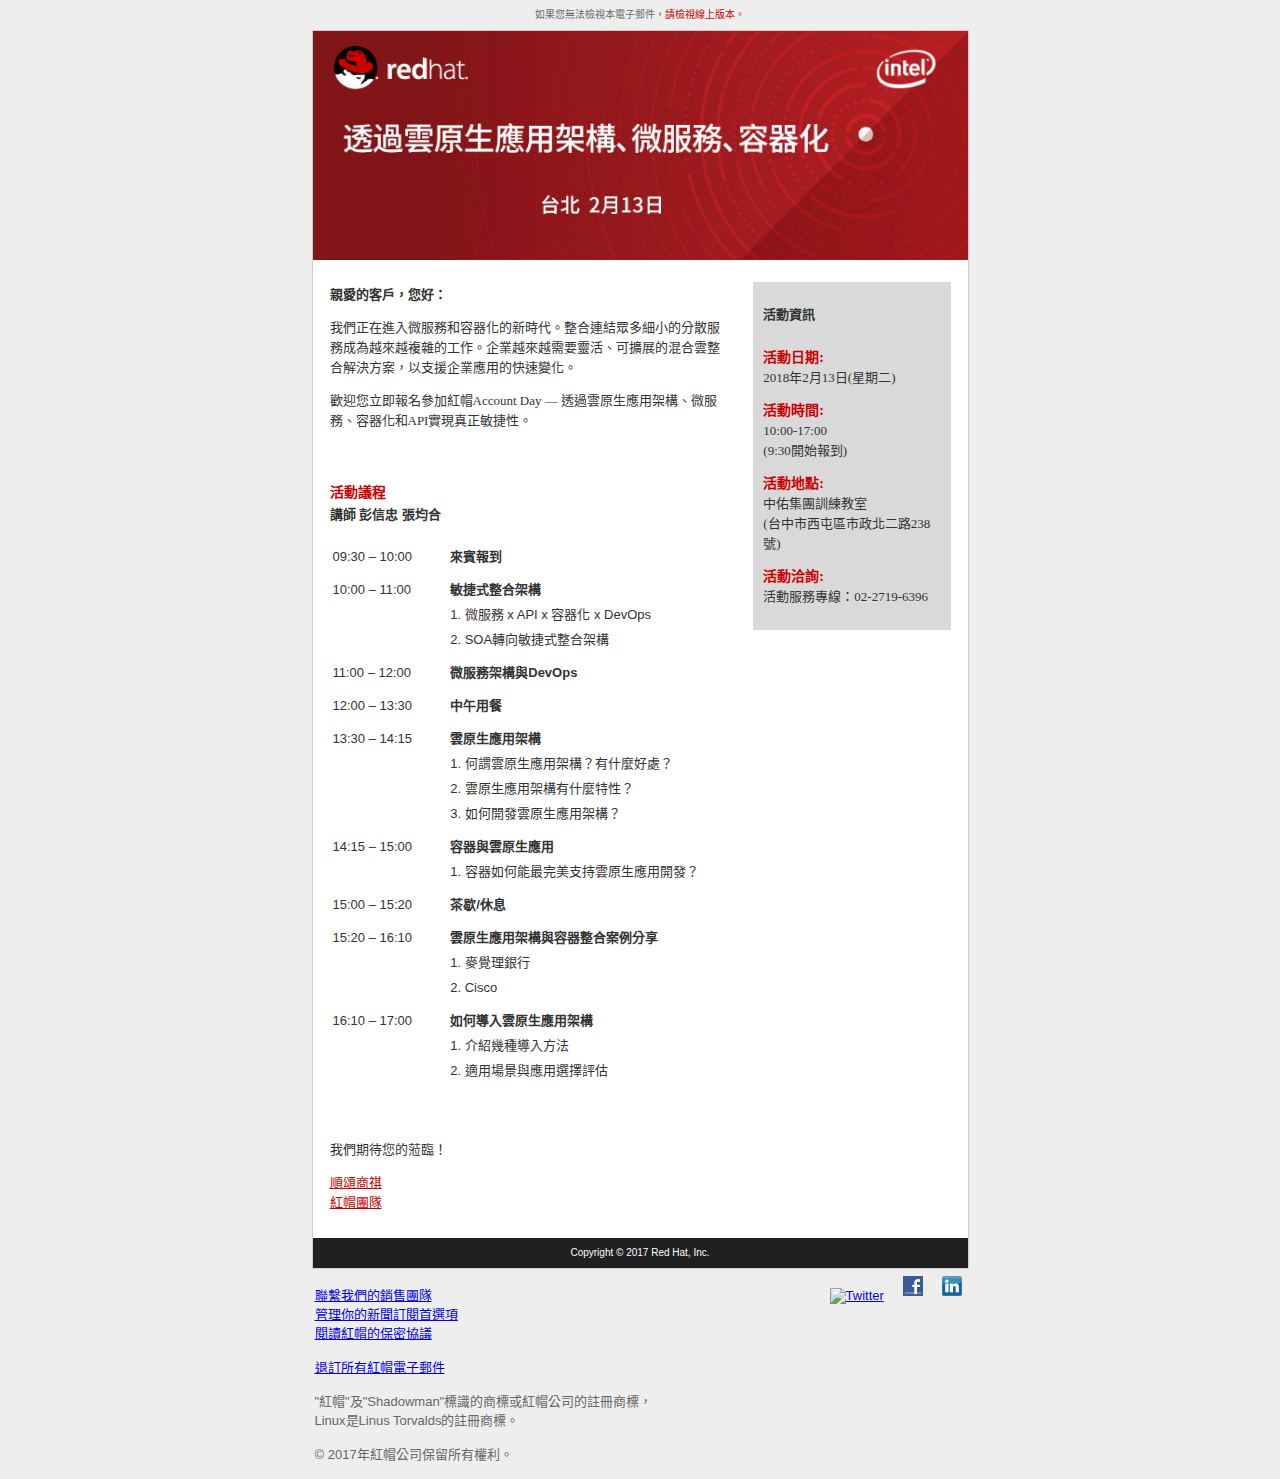
==== index.html @ 9dc20cf9 "123" ====
<!DOCTYPE html>
<html lang="zh-tw">
<head>
    <meta charset="UTF-8">
    <meta name="viewport" content="width=device-width, initial-scale=1.0">
    <!--手機解析度-->
	<meta name="viewport" content="width=device-width, initial-scale=1, maximum-scale=1, minimum-scale=1, user-scalable=no, target-densitydpi=medium-dpi">
    <title>透過雲原生應用架構、微服務、容器化和API實現真正敏捷性</title>
</head>
<body style="margin: 0; background-color: #eee;width: 100%; font-size:13px; font-family: Arial, Helvetica, sans-serif;">
    <div style="width:657px; margin:0 auto;">
        <div style="text-align:center; line-height:30px; font-size:10px; color:#696969;">
                如果您無法檢視本電子郵件，<a href="http://www.undc.com.cn/Redhat/edm/0817/Redhat_Agile_Workshop_Aug172017.htm" style="color:#cc0000; text-decoration:none;">請檢視線上版本。</a>
        </div>
        <div style="background-color:#fff;border:1px solid #ccc;">
            <div style="margin:0; font-size:0%;"><img src="images/header.jpg" width="655" height="229" border="0"  /></div>
            <table style="width:100%;font-family: simsun; font-size: 13px;">
                <tr>
                    <td valign="top" style="width:65%; color: rgb(51, 51, 51); line-height: 20px; padding:10px 15px;">
                        <p><strong>親愛的客戶，您好：</strong></p>
                        <p>我們正在進入微服務和容器化的新時代。整合連結眾多細小的分散服務成為越來越複雜的工作。企業越來越需要靈活、可擴展的混合雲整合解決方案，以支援企業應用的快速變化。</p>
                        <p>歡迎您立即報名參加紅帽Account Day — 透過雲原生應用架構、微服務、容器化和API實現真正敏捷性。</p>
                        <div style="font-family: Arial, Helvetica, sans-serif; margin-top:50px;">
                            <p style="line-height:22px;margin-bottom:15px; margin-top:30px;"><strong style="color:#cc0000;font-size:14px;">活動議程</strong><br><strong style="font-size:13px;">講師 彭信忠 張均合</strong></p>
                            <table style="width:100%; line-height:25px;margin-bottom:50px;">
                                <tr style="padding-top:5px;">
                                    <td valign="top" style="width:30%;">09:30 – 10:00</td>
                                    <td style="width:70%;padding-bottom:5px;"><strong>來賓報到</strong></td>
                                </tr>
                                <tr tyle="padding-top:5px;padding-bottom:5px;">
                                    <td valign="top">10:00 – 11:00</td>
                                    <td style="padding-bottom:5px;"><strong>敏捷式整合架構</strong><br>1.	微服務 x API x 容器化 x DevOps <br>2.	SOA轉向敏捷式整合架構
                                    </td>
                                </tr>
                                <tr tyle="padding-top:5px;padding-bottom:5px;">
                                    <td valign="top" >11:00 – 12:00</td>
                                    <td style="padding-bottom:5px;"><strong>微服務架構與DevOps</strong></td>
                                </tr>
                                <tr>
                                    <td valign="top">12:00 – 13:30</td>
                                    <td style="padding-bottom:5px;"><strong>中午用餐</strong></td>
                                </tr>
                                <tr>
                                    <td valign="top">13:30 – 14:15</td>
                                    <td style="padding-bottom:5px;"><strong>雲原生應用架構</strong><br>1.	何謂雲原生應用架構？有什麼好處？<br>2.	雲原生應用架構有什麼特性？ <br>3.	如何開發雲原生應用架構？
                                    </td>
                                </tr>
                                <tr>
                                    <td valign="top">14:15 – 15:00</td>
                                    <td style="padding-bottom:5px;"><strong>容器與雲原生應用</strong><br>1.	容器如何能最完美支持雲原生應用開發？
                                    </td>
                                </tr>
                                <tr>
                                    <td valign="top">15:00 – 15:20</td>
                                    <td style="padding-bottom:5px;"><strong>茶歇/休息</strong></td>
                                </tr>
                                <tr>
                                    <td valign="top">15:20 – 16:10</td>
                                    <td style="padding-bottom:5px;"><strong>雲原生應用架構與容器整合案例分享</strong><br>1.	麥覺理銀行 <br> 2.	Cisco
                                    </td>
                                </tr>
                                <tr>
                                    <td valign="top">16:10 – 17:00</td>
                                    <td style="padding-bottom:5px;"><strong>如何導入雲原生應用架構</strong><br>1.	介紹幾種導入方法<br>2.	適用場景與應用選擇評估
                                    </td>
                                </tr>
                            </table>
                        </div>
                        <div>
                            <p>我們期待您的蒞臨！</p>
                            <p><a href="http://www.undc.com.cn/Redhat/RHTW/Redhat_WEBII_Workshop_Jul062017.htm" target="_blank" style="color:#cc0000;">
                              順頌商祺<br>紅帽團隊<br /></a></p>
                        </div>
                    </td>
                    <td valign="top" style="width:35%;line-height:20px;padding:20px 15px;">
                        <div style="background-color:#d9d9d9; padding:10px;color: rgb(51, 51, 51);">
                            <p style="font-weight:bold;padding-bottom:10px;">活動資訊</p>
                            <p><span style="color:#cc0000;font-weight:bold;font-size:14px;">活動日期:</span> <br>2018年2月13日(星期二)
                            </p>
                            <p><span style="color:#cc0000;font-weight:bold;font-size:14px;">活動時間:</span> <br>10:00-17:00 <br>(9:30開始報到)
                            </p>
                            <p><span style="color:#cc0000;font-weight:bold;font-size:14px;">活動地點:</span> <br>中佑集團訓練教室 <br>(台中市西屯區市政北二路238號)
                            </p>
                            <p><span style="color:#cc0000;font-weight:bold;font-size:14px;">活動洽詢:</span> <br>活動服務專線：02-2719-6396
                            </p>
                        </div>
                    </td>
                </tr>
            </table>
            <div style="width:100%; text-align:center; font-size:10px;line-height:30px; background-color:rgb(32, 32, 32);color:#fff;">Copyright © 2017 Red Hat, Inc.</div>
        </div>
        <table style="width:100%;">
                <tr>
                    <td style="width:70%;">
                            <p style="color:#666; font-family:Arial, Helvetica, sans-serif;">
                                <a href="http://app.engage.redhat.com/e/er?s=1795&amp;lid=26&amp;elqTrackId=08b7fc2bbf71468e86cb15991bae5a0d&amp;elq=a7bc9d27938e476f871ad185d9c12dbe&amp;elqaid=37804&amp;elqat=1" target="_blank">聯繫我們的銷售團隊</a>
                                <br />
                                <a href="https://www.redhat.com/wapps/ugc/email-subscriptions.html?elqc=134&amp;elqTrackId=c912ccdf23e54574a4edd8a062763680&amp;elq=a7bc9d27938e476f871ad185d9c12dbe&amp;elqaid=37804&amp;elqat=1&amp;elqCampaignId=131007" target="_blank">管理你的新聞訂閱首選項</a><br />
                                <a href="http://app.engage.redhat.com/e/er?s=1795&amp;lid=22&amp;elqTrackId=56b2653214bf4899abf9006aa214172b&amp;elq=a7bc9d27938e476f871ad185d9c12dbe&amp;elqaid=37804&amp;elqat=1" target="_blank">閱讀紅帽的保密協議</a><br />
                                <br />
                                <a href="https://www.redhat.com/wapps/ugc/master-unsubscribe.html?elqc=134&amp;elqTrackId=6bf9138e0d00433db63585e1e15dfb8e&amp;elq=a7bc9d27938e476f871ad185d9c12dbe&amp;elqaid=37804&amp;elqat=1&amp;elqCampaignId=131007" target="_blank">退訂所有紅帽電子郵件</a><br />
                                <br />
                            &quot;紅帽&quot;及&quot;Shadowman&quot;標識的商標或紅帽公司的註冊商標，<br />
                            Linux是Linus Torvalds的註冊商標。<br />
                            <br />
                            ©
                            2017年紅帽公司保留所有權利。<br />
                      </p>
                    </td>
                    <td valign="top" align="right" style="width:30%;">
                            <a href="http://app.engage.redhat.com/e/er?s=1795&amp;lid=409&amp;elq=942c337226424cffa42bd804b5d23864" target="_blank"><img alt="Twitter" style="PADDING-BOTTOM: 4px; PADDING-LEFT: 4px; PADDING-RIGHT: 4px; PADDING-TOP: 4px" src="http://www.undc.com.cn/redhat/images/tw_20.png" border="0" /></a> &nbsp; <a href="http://app.engage.redhat.com/e/er?s=1795&amp;lid=5327&amp;elq=942c337226424cffa42bd804b5d23864" target="_blank"><img alt="Facebook" style="PADDING-BOTTOM: 4px; PADDING-LEFT: 4px; PADDING-RIGHT: 4px; PADDING-TOP: 4px" src="images/fb_20.png" border="0" /></a> &nbsp; <a href="http://app.engage.redhat.com/e/er?s=1795&amp;lid=2679&amp;elq=942c337226424cffa42bd804b5d23864" target="_blank"> <img alt="Linkedin" style="PADDING-BOTTOM: 4px; PADDING-LEFT: 4px; PADDING-RIGHT: 4px; PADDING-TOP: 4px" src="images/linkedin-icon_(1).jpg" border="0" /></a> 
                    </td>
                </tr>
            </table>
    </div>
   
</body>
</html>
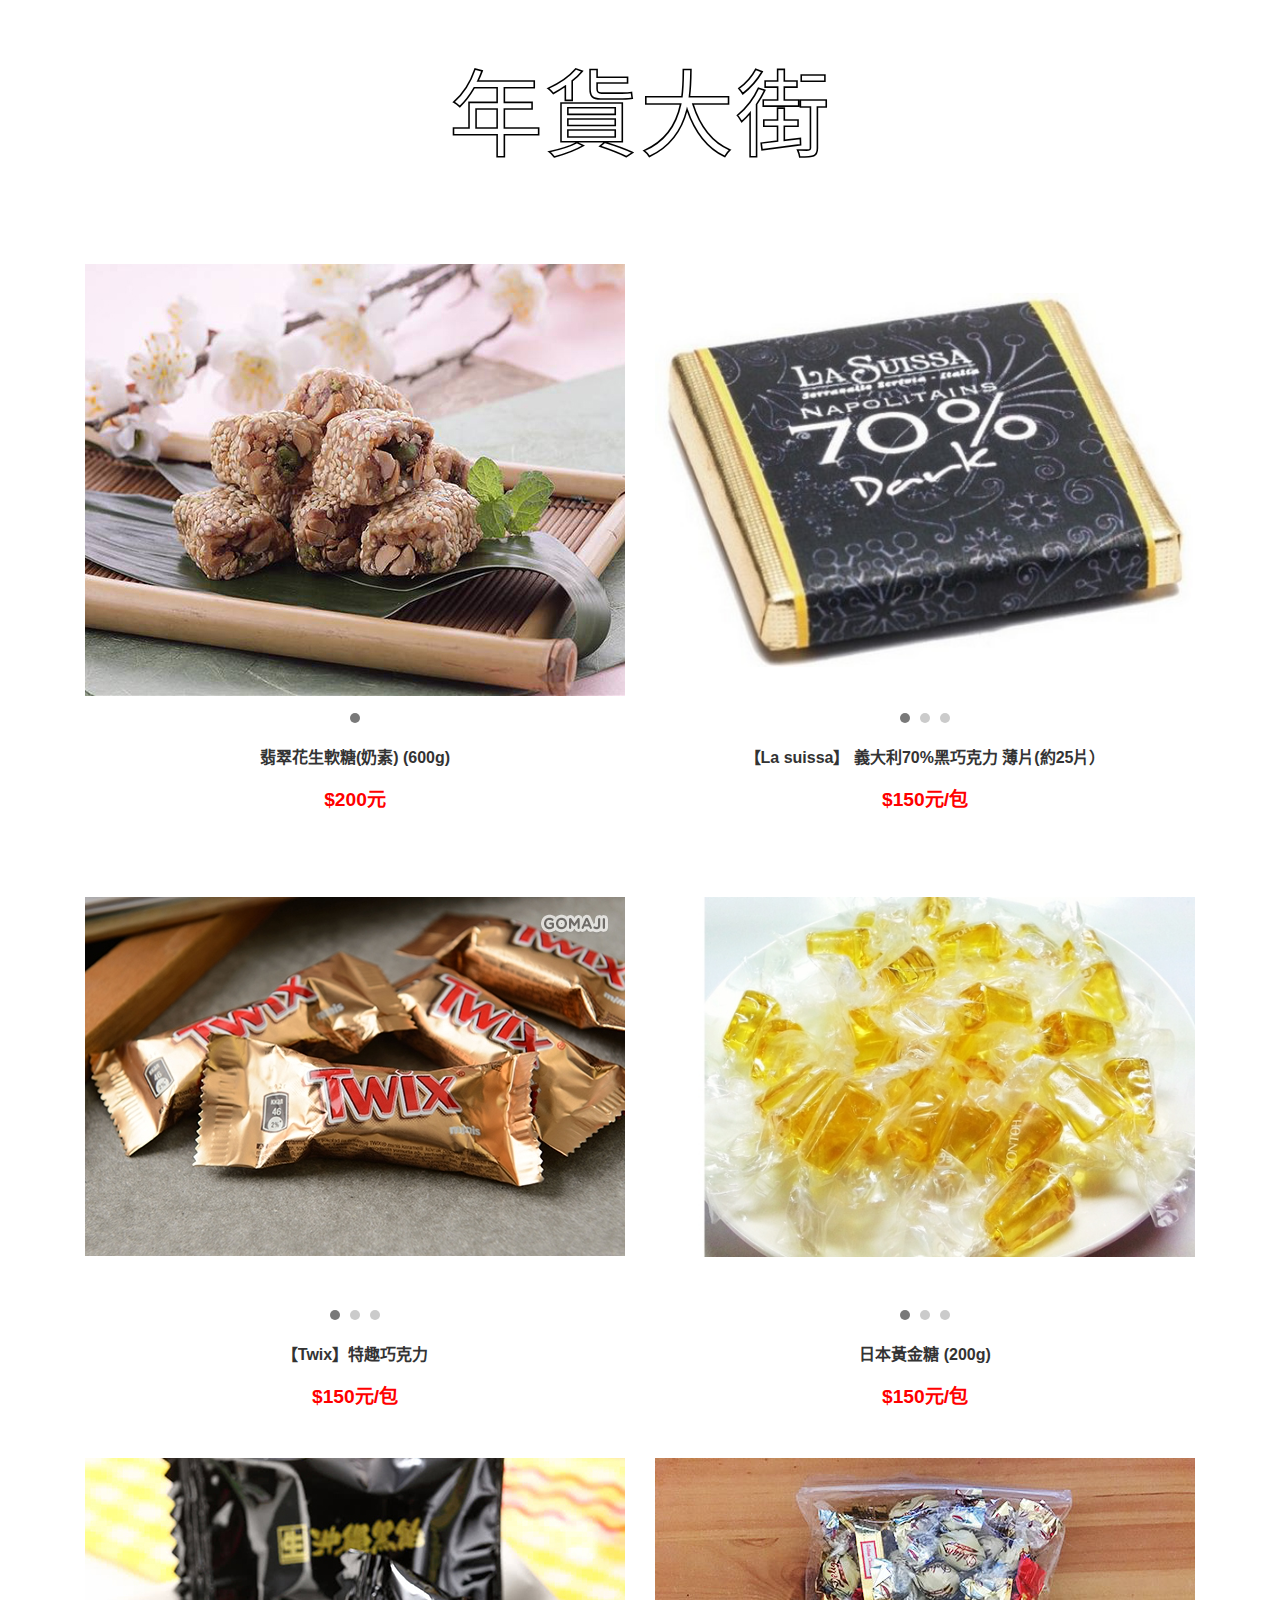
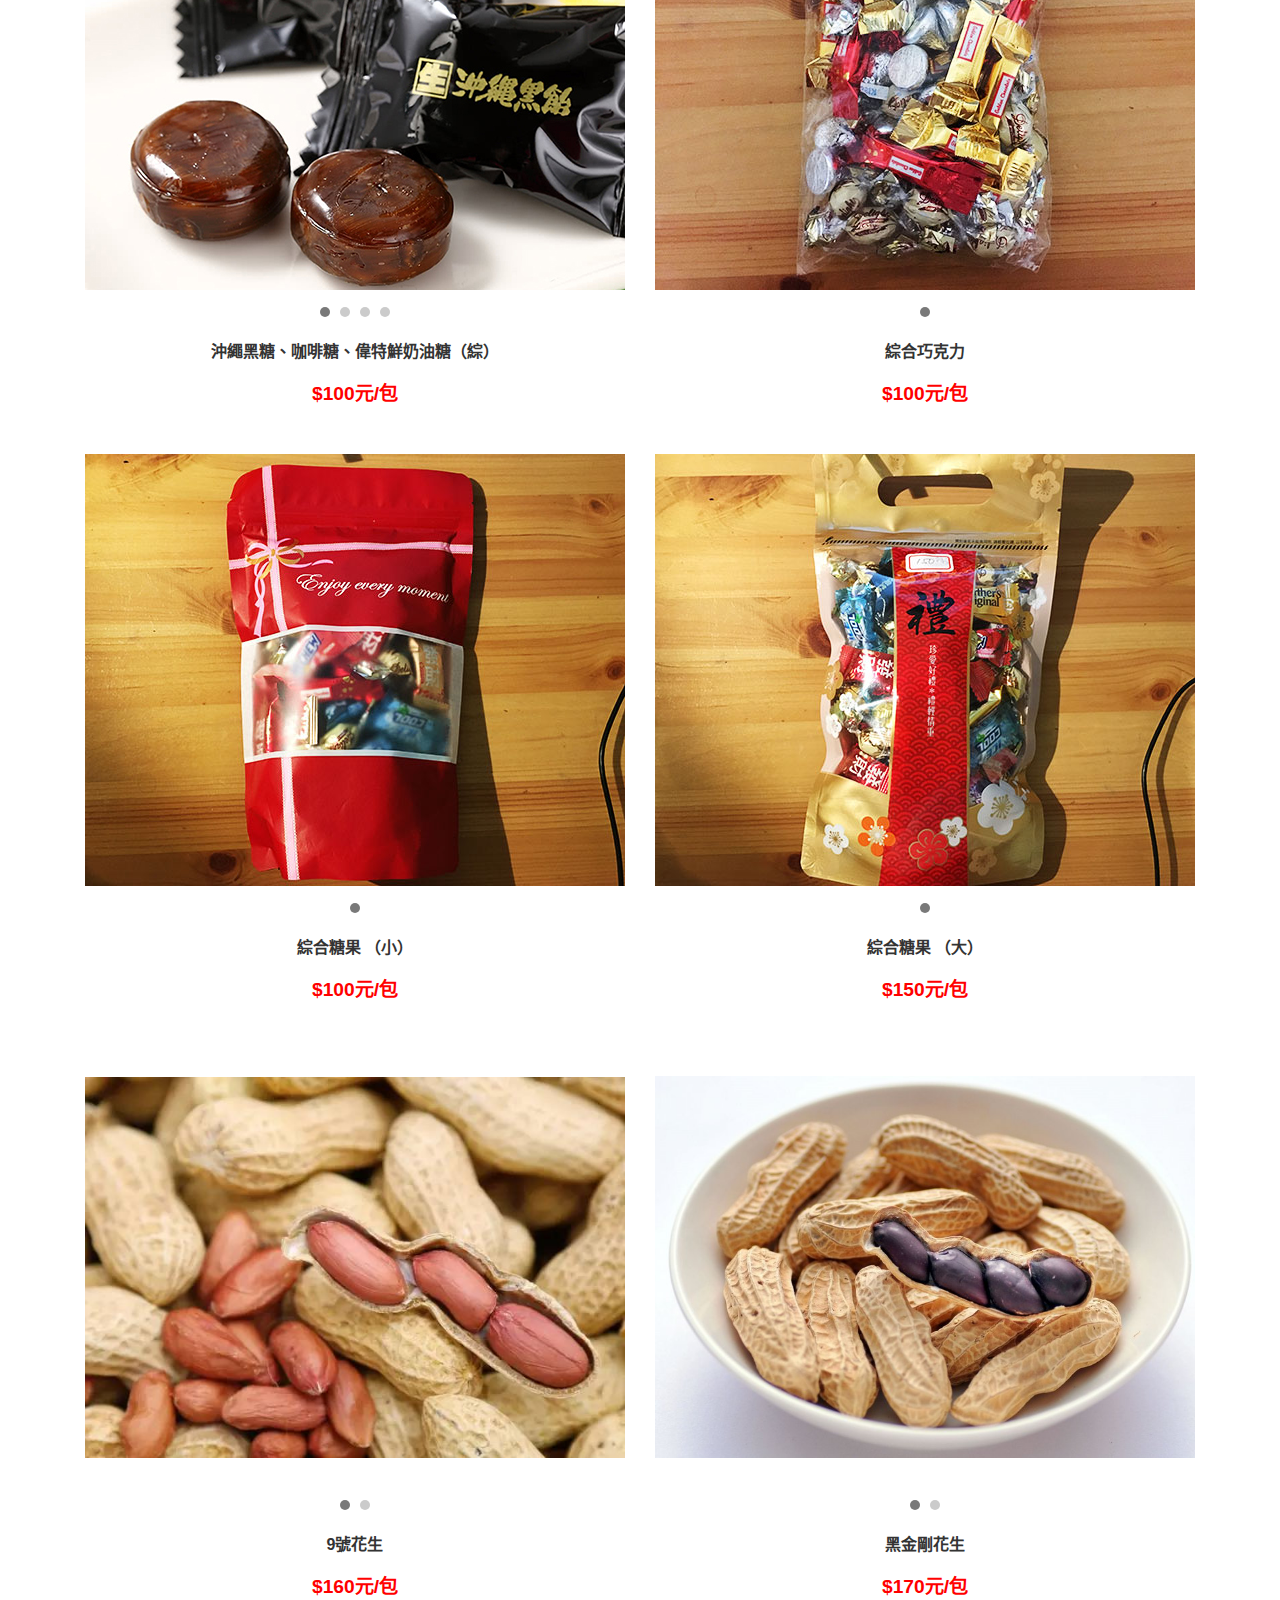
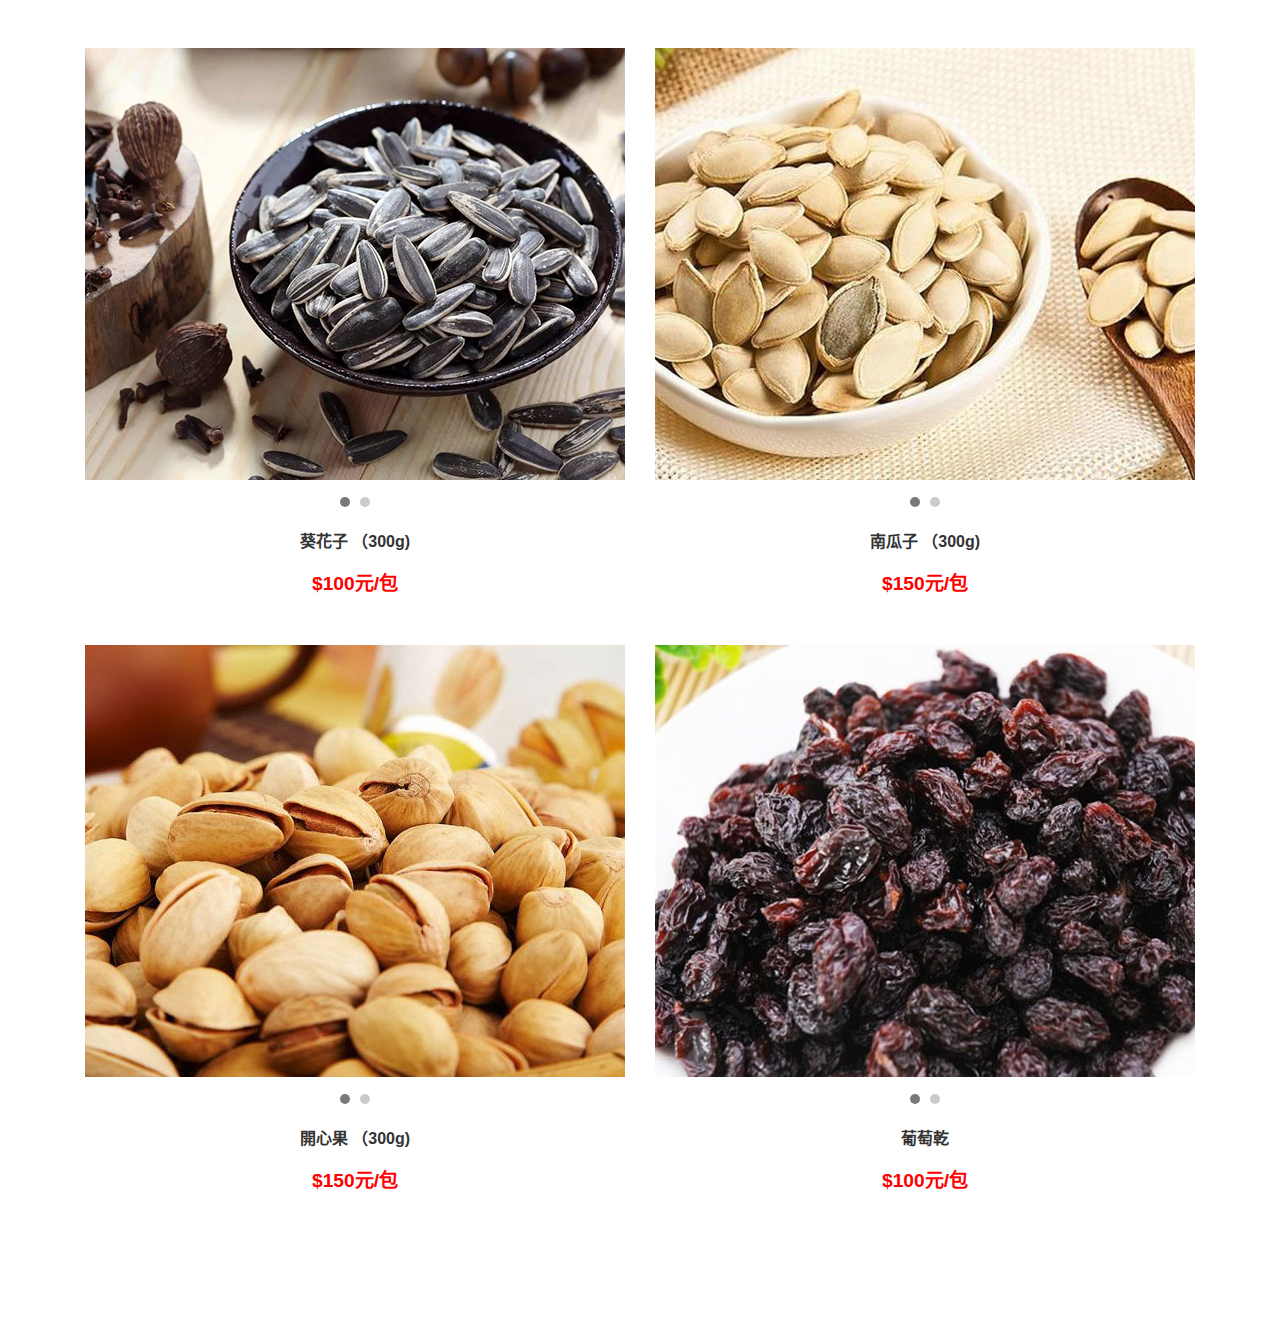
==== commit 968001eb: "123" ====
--- a/index.html
+++ b/index.html
@@ -1,118 +1,318 @@
 <!DOCTYPE html>
-<html lang="zh-tw">
+<html lang="zh-TW">
 <head>
     <meta charset="UTF-8">
-    <meta name="viewport" content="width=device-width, initial-scale=1.0">
+    <title>年貨大街</title>
+    <!--web icon-->
+    <link rel="shortcut icon" href="favicon.ico">
+    <!--Device icon-->
+    <link href="圖片路徑" rel="apple-touch-icon" />
+    <!-- SEO -->
+    <meta name="Title" content="">
+	<meta name="KeyWords" content="">
+	<meta name="Description" content="">
+    <meta name="copyright" content=""> 
     <!--手機解析度-->
 	<meta name="viewport" content="width=device-width, initial-scale=1, maximum-scale=1, minimum-scale=1, user-scalable=no, target-densitydpi=medium-dpi">
-    <title>透過雲原生應用架構、微服務、容器化和API實現真正敏捷性</title>
+	<!--IE瀏覽器模式-->
+    <meta http-equiv="X-UA-Compatible" content="IE=Edge" />
+	<!--fb-->
+    <meta property="og:title" content="FB的標題" />
+    <meta property="og:description" content="FB的描述">
+    <meta property="og:type" content="website" />
+    <meta property="og:url" content="FB上的網址" />
+    <meta property="og:image" content="FB的圖片" />
+    <!-- css -->
+    <link rel="stylesheet" href="css/help/reset.css">
+    <link rel="stylesheet" href="css/bootstrap.min.css">
+    <link rel="stylesheet" href="css/font-awesome-4.7.0/css/font-awesome.min.css"> 
+    <link rel="stylesheet" href="css/HPlant_v01.css">
+    <link rel="stylesheet" href="css/master.css"> 
+    <!-- IE Fix for HTML5 Tags -->
+	<!--[if lt IE 9]>
+	<script src="http://html5shiv.googlecode.com/svn/trunk/html5.js"></script>
+	<![endif]-->
+
+	<!--[if lt IE 11]>
+	<script>
+	alert('您正在使用版本過舊的瀏覽器，系統即將自動導向google瀏覽器下載頁面');
+	window.location="https://www.google.com.tw/chrome/browser/desktop/";
+	</script>
+	<![endif]-->
 </head>
-<body style="margin: 0; background-color: #eee;width: 100%; font-size:13px; font-family: Arial, Helvetica, sans-serif;">
-    <div style="width:657px; margin:0 auto;">
-        <div style="text-align:center; line-height:30px; font-size:10px; color:#696969;">
-                如果您無法檢視本電子郵件，<a href="http://www.undc.com.cn/Redhat/edm/0817/Redhat_Agile_Workshop_Aug172017.htm" style="color:#cc0000; text-decoration:none;">請檢視線上版本。</a>
-        </div>
-        <div style="background-color:#fff;border:1px solid #ccc;">
-            <div style="margin:0; font-size:0%;"><img src="images/header.jpg" width="655" height="229" border="0"  /></div>
-            <table style="width:100%;font-family: simsun; font-size: 13px;">
-                <tr>
-                    <td valign="top" style="width:65%; color: rgb(51, 51, 51); line-height: 20px; padding:10px 15px;">
-                        <p><strong>親愛的客戶，您好：</strong></p>
-                        <p>我們正在進入微服務和容器化的新時代。整合連結眾多細小的分散服務成為越來越複雜的工作。企業越來越需要靈活、可擴展的混合雲整合解決方案，以支援企業應用的快速變化。</p>
-                        <p>歡迎您立即報名參加紅帽Account Day — 透過雲原生應用架構、微服務、容器化和API實現真正敏捷性。</p>
-                        <div style="font-family: Arial, Helvetica, sans-serif; margin-top:50px;">
-                            <p style="line-height:22px;margin-bottom:15px; margin-top:30px;"><strong style="color:#cc0000;font-size:14px;">活動議程</strong><br><strong style="font-size:13px;">講師 彭信忠 張均合</strong></p>
-                            <table style="width:100%; line-height:25px;margin-bottom:50px;">
-                                <tr style="padding-top:5px;">
-                                    <td valign="top" style="width:30%;">09:30 – 10:00</td>
-                                    <td style="width:70%;padding-bottom:5px;"><strong>來賓報到</strong></td>
-                                </tr>
-                                <tr tyle="padding-top:5px;padding-bottom:5px;">
-                                    <td valign="top">10:00 – 11:00</td>
-                                    <td style="padding-bottom:5px;"><strong>敏捷式整合架構</strong><br>1.	微服務 x API x 容器化 x DevOps <br>2.	SOA轉向敏捷式整合架構
-                                    </td>
-                                </tr>
-                                <tr tyle="padding-top:5px;padding-bottom:5px;">
-                                    <td valign="top" >11:00 – 12:00</td>
-                                    <td style="padding-bottom:5px;"><strong>微服務架構與DevOps</strong></td>
-                                </tr>
-                                <tr>
-                                    <td valign="top">12:00 – 13:30</td>
-                                    <td style="padding-bottom:5px;"><strong>中午用餐</strong></td>
-                                </tr>
-                                <tr>
-                                    <td valign="top">13:30 – 14:15</td>
-                                    <td style="padding-bottom:5px;"><strong>雲原生應用架構</strong><br>1.	何謂雲原生應用架構？有什麼好處？<br>2.	雲原生應用架構有什麼特性？ <br>3.	如何開發雲原生應用架構？
-                                    </td>
-                                </tr>
-                                <tr>
-                                    <td valign="top">14:15 – 15:00</td>
-                                    <td style="padding-bottom:5px;"><strong>容器與雲原生應用</strong><br>1.	容器如何能最完美支持雲原生應用開發？
-                                    </td>
-                                </tr>
-                                <tr>
-                                    <td valign="top">15:00 – 15:20</td>
-                                    <td style="padding-bottom:5px;"><strong>茶歇/休息</strong></td>
-                                </tr>
-                                <tr>
-                                    <td valign="top">15:20 – 16:10</td>
-                                    <td style="padding-bottom:5px;"><strong>雲原生應用架構與容器整合案例分享</strong><br>1.	麥覺理銀行 <br> 2.	Cisco
-                                    </td>
-                                </tr>
-                                <tr>
-                                    <td valign="top">16:10 – 17:00</td>
-                                    <td style="padding-bottom:5px;"><strong>如何導入雲原生應用架構</strong><br>1.	介紹幾種導入方法<br>2.	適用場景與應用選擇評估
-                                    </td>
-                                </tr>
-                            </table>
-                        </div>
-                        <div>
-                            <p>我們期待您的蒞臨！</p>
-                            <p><a href="http://www.undc.com.cn/Redhat/RHTW/Redhat_WEBII_Workshop_Jul062017.htm" target="_blank" style="color:#cc0000;">
-                              順頌商祺<br>紅帽團隊<br /></a></p>
-                        </div>
-                    </td>
-                    <td valign="top" style="width:35%;line-height:20px;padding:20px 15px;">
-                        <div style="background-color:#d9d9d9; padding:10px;color: rgb(51, 51, 51);">
-                            <p style="font-weight:bold;padding-bottom:10px;">活動資訊</p>
-                            <p><span style="color:#cc0000;font-weight:bold;font-size:14px;">活動日期:</span> <br>2018年2月13日(星期二)
-                            </p>
-                            <p><span style="color:#cc0000;font-weight:bold;font-size:14px;">活動時間:</span> <br>10:00-17:00 <br>(9:30開始報到)
-                            </p>
-                            <p><span style="color:#cc0000;font-weight:bold;font-size:14px;">活動地點:</span> <br>中佑集團訓練教室 <br>(台中市西屯區市政北二路238號)
-                            </p>
-                            <p><span style="color:#cc0000;font-weight:bold;font-size:14px;">活動洽詢:</span> <br>活動服務專線：02-2719-6396
-                            </p>
-                        </div>
-                    </td>
-                </tr>
-            </table>
-            <div style="width:100%; text-align:center; font-size:10px;line-height:30px; background-color:rgb(32, 32, 32);color:#fff;">Copyright © 2017 Red Hat, Inc.</div>
-        </div>
-        <table style="width:100%;">
-                <tr>
-                    <td style="width:70%;">
-                            <p style="color:#666; font-family:Arial, Helvetica, sans-serif;">
-                                <a href="http://app.engage.redhat.com/e/er?s=1795&amp;lid=26&amp;elqTrackId=08b7fc2bbf71468e86cb15991bae5a0d&amp;elq=a7bc9d27938e476f871ad185d9c12dbe&amp;elqaid=37804&amp;elqat=1" target="_blank">聯繫我們的銷售團隊</a>
-                                <br />
-                                <a href="https://www.redhat.com/wapps/ugc/email-subscriptions.html?elqc=134&amp;elqTrackId=c912ccdf23e54574a4edd8a062763680&amp;elq=a7bc9d27938e476f871ad185d9c12dbe&amp;elqaid=37804&amp;elqat=1&amp;elqCampaignId=131007" target="_blank">管理你的新聞訂閱首選項</a><br />
-                                <a href="http://app.engage.redhat.com/e/er?s=1795&amp;lid=22&amp;elqTrackId=56b2653214bf4899abf9006aa214172b&amp;elq=a7bc9d27938e476f871ad185d9c12dbe&amp;elqaid=37804&amp;elqat=1" target="_blank">閱讀紅帽的保密協議</a><br />
-                                <br />
-                                <a href="https://www.redhat.com/wapps/ugc/master-unsubscribe.html?elqc=134&amp;elqTrackId=6bf9138e0d00433db63585e1e15dfb8e&amp;elq=a7bc9d27938e476f871ad185d9c12dbe&amp;elqaid=37804&amp;elqat=1&amp;elqCampaignId=131007" target="_blank">退訂所有紅帽電子郵件</a><br />
-                                <br />
-                            &quot;紅帽&quot;及&quot;Shadowman&quot;標識的商標或紅帽公司的註冊商標，<br />
-                            Linux是Linus Torvalds的註冊商標。<br />
-                            <br />
-                            ©
-                            2017年紅帽公司保留所有權利。<br />
-                      </p>
-                    </td>
-                    <td valign="top" align="right" style="width:30%;">
-                            <a href="http://app.engage.redhat.com/e/er?s=1795&amp;lid=409&amp;elq=942c337226424cffa42bd804b5d23864" target="_blank"><img alt="Twitter" style="PADDING-BOTTOM: 4px; PADDING-LEFT: 4px; PADDING-RIGHT: 4px; PADDING-TOP: 4px" src="http://www.undc.com.cn/redhat/images/tw_20.png" border="0" /></a> &nbsp; <a href="http://app.engage.redhat.com/e/er?s=1795&amp;lid=5327&amp;elq=942c337226424cffa42bd804b5d23864" target="_blank"><img alt="Facebook" style="PADDING-BOTTOM: 4px; PADDING-LEFT: 4px; PADDING-RIGHT: 4px; PADDING-TOP: 4px" src="images/fb_20.png" border="0" /></a> &nbsp; <a href="http://app.engage.redhat.com/e/er?s=1795&amp;lid=2679&amp;elq=942c337226424cffa42bd804b5d23864" target="_blank"> <img alt="Linkedin" style="PADDING-BOTTOM: 4px; PADDING-LEFT: 4px; PADDING-RIGHT: 4px; PADDING-TOP: 4px" src="images/linkedin-icon_(1).jpg" border="0" /></a> 
-                    </td>
-                </tr>
-            </table>
-    </div>
-   
+<body>
+<!-- body-wraper -->
+<div class="body-wraper">
+	
+	<!-- 商品房型列表 -->
+	<div class="section-card">
+		<div class="container">
+			<h1 class="l-title-primary text-center">年貨大街</h1>
+			<div class="row row-2 l-protuct-nocarousel">
+					<div class="col-sm-6 l-protuct-item">
+							<div class="slick-self">
+								<div class="photo-wrap d-flex align-items-center">
+									<img src="upload/rooms/room09.jpg" alt="" class="img-fluid">
+								</div>
+							</div>
+						<div class="l-product-name">
+							<p>翡翠花生軟糖(奶素) (600g)</p>
+							<p class="l-price">$200元</p>
+							</div>
+					</div>
+					<div class="col-sm-6 l-protuct-item">
+								<div class="slick-self">
+									<div class="photo-wrap d-flex align-items-center">
+										<img src="upload/rooms/room01.jpg" alt="" class="img-fluid">
+									</div>
+								<div class="photo-wrap d-flex align-items-center">
+									<img src="upload/rooms/room02.jpg" alt="" class="img-fluid"></div>
+									<div class="photo-wrap d-flex align-items-center">
+											<img src="upload/rooms/room27.jpg" alt="" class="img-fluid"></div>
+								</div>
+								
+							<div class="l-product-name">
+								<p>【La suissa】 義大利70%黑巧克力 薄片(約25片）</p>
+								<p class="l-price">$150元/包</p>
+								</div>
+						</div>
+						<div class="col-sm-6 l-protuct-item">
+									<div class="slick-self">
+										<div class="photo-wrap d-flex align-items-center">
+											<img src="upload/rooms/room04.jpg" alt="" class="img-fluid">
+										</div>
+									<div class="photo-wrap d-flex align-items-center">
+										<img src="upload/rooms/room05.jpg" alt="" class="img-fluid">
+									</div>
+									<div class="photo-wrap d-flex align-items-center">
+											<img src="upload/rooms/room28.jpg" alt="" class="img-fluid">
+										</div>
+									</div>
+								<div class="l-product-name">
+									<p>【Twix】特趣巧克力</p>
+									<p class="l-price">$150元/包</p>
+								</div>
+							</div>
+							<div class="col-sm-6 l-protuct-item">
+									<div class="slick-self">
+										<div class="photo-wrap d-flex align-items-center">
+											<img src="upload/rooms/room07.jpg" alt="" class="img-fluid">
+										</div>
+									<div class="photo-wrap d-flex align-items-center">
+										<img src="upload/rooms/room08.jpg" alt="" class="img-fluid">
+									</div>
+									<div class="photo-wrap d-flex align-items-center">
+											<img src="upload/rooms/room29.jpg" alt="" class="img-fluid">
+										</div>
+									</div>
+								<div class="l-product-name">
+										<p>日本黃金糖 (200g)</p>
+										<p class="l-price">$150元/包</p>
+								</div>
+							</div>
+							<div class="col-sm-6 l-protuct-item">
+									<div class="slick-self">
+										<div class="photo-wrap d-flex align-items-center">
+											<img src="upload/rooms/room03.jpg" alt="" class="img-fluid">
+										</div>
+									<div class="photo-wrap d-flex align-items-center">
+										<img src="upload/rooms/room06.jpg" alt="" class="img-fluid">
+									</div>
+									<div class="photo-wrap d-flex align-items-center">
+											<img src="upload/rooms/room10.jpg" alt="" class="img-fluid">
+										</div>
+										<div class="photo-wrap d-flex align-items-center">
+												<img src="upload/rooms/room12.jpg" alt="" class="img-fluid">
+											</div>
+									</div>
+								<div class="l-product-name">
+										<p>沖繩黑糖、咖啡糖、偉特鮮奶油糖（綜）</p>
+										<p class="l-price">$100元/包</p>
+								</div>
+							</div>
+							<div class="col-sm-6 l-protuct-item">
+									<div class="slick-self">
+										<div class="photo-wrap d-flex align-items-center">
+											<img src="upload/rooms/room11.jpg" alt="" class="img-fluid">
+										</div>
+									</div>
+								<div class="l-product-name">
+										<p>綜合巧克力</p>
+										<p class="l-price">$100元/包</p>
+								</div>
+							</div>
+							<div class="col-sm-6 l-protuct-item">
+									<div class="slick-self">
+										<div class="photo-wrap d-flex align-items-center">
+											<img src="upload/rooms/room30.jpg" alt="" class="img-fluid">
+										</div>
+									</div>
+								<div class="l-product-name">
+										<p>綜合糖果 （小）</p>
+										<p class="l-price">$100元/包</p>
+								</div>
+							</div>
+							<div class="col-sm-6 l-protuct-item">
+									<div class="slick-self">
+										<div class="photo-wrap d-flex align-items-center">
+											<img src="upload/rooms/room31.jpg" alt="" class="img-fluid">
+										</div>
+									</div>
+								<div class="l-product-name">
+										<p>綜合糖果 （大）</p>
+										<p class="l-price">$150元/包</p>
+								</div>
+							</div>
+							<div class="col-sm-6 l-protuct-item">
+									<div class="slick-self">
+										<div class="photo-wrap d-flex align-items-center">
+											<img src="upload/rooms/room15.jpg" alt="" class="img-fluid">
+										</div>
+										<div class="photo-wrap d-flex align-items-center">
+												<img src="upload/rooms/room23.jpg" alt="" class="img-fluid">
+											</div>
+									</div>
+								<div class="l-product-name">
+										<p>9號花生</p>
+										<p class="l-price">$160元/包</p>
+								</div>
+							</div>
+							<div class="col-sm-6 l-protuct-item">
+									<div class="slick-self">
+										<div class="photo-wrap d-flex align-items-center">
+											<img src="upload/rooms/room16.jpg" alt="" class="img-fluid">
+										</div>
+										<div class="photo-wrap d-flex align-items-center">
+												<img src="upload/rooms/room19.jpg" alt="" class="img-fluid">
+											</div>
+									</div>
+								<div class="l-product-name">
+										<p>黑金剛花生 </p>
+										<p class="l-price">$170元/包</p>
+								</div>
+							</div>
+							<div class="col-sm-6 l-protuct-item">
+									<div class="slick-self">
+										<div class="photo-wrap d-flex align-items-center">
+											<img src="upload/rooms/room13.jpg" alt="" class="img-fluid">
+										</div>
+										<div class="photo-wrap d-flex align-items-center">
+												<img src="upload/rooms/room25.jpg" alt="" class="img-fluid">
+											</div>
+									</div>
+								<div class="l-product-name">
+										<p>葵花子 （300g) </p>
+										<p class="l-price">$100元/包</p>
+								</div>
+							</div>
+							<div class="col-sm-6 l-protuct-item">
+									<div class="slick-self">
+										<div class="photo-wrap d-flex align-items-center">
+											<img src="upload/rooms/room14.jpg" alt="" class="img-fluid">
+										</div>
+										<div class="photo-wrap d-flex align-items-center">
+												<img src="upload/rooms/room24.jpg" alt="" class="img-fluid">
+											</div>
+									</div>
+								<div class="l-product-name">
+										<p>南瓜子 （300g) </p>
+										<p class="l-price">$150元/包</p>
+								</div>
+							</div>
+							<div class="col-sm-6 l-protuct-item">
+									<div class="slick-self">
+										<div class="photo-wrap d-flex align-items-center">
+											<img src="upload/rooms/room17.jpg" alt="" class="img-fluid">
+										</div>
+										<div class="photo-wrap d-flex align-items-center">
+												<img src="upload/rooms/room21.jpg" alt="" class="img-fluid">
+											</div>
+									</div>
+								<div class="l-product-name">
+										<p>開心果 （300g) </p>
+										<p class="l-price">$150元/包</p>
+								</div>
+							</div>
+							<div class="col-sm-6 l-protuct-item">
+									<div class="slick-self">
+										<div class="photo-wrap d-flex align-items-center">
+											<img src="upload/rooms/room18.jpg" alt="" class="img-fluid">
+										</div>
+										<div class="photo-wrap d-flex align-items-center">
+												<img src="upload/rooms/room26.jpg" alt="" class="img-fluid">
+											</div>
+									</div>
+								<div class="l-product-name">
+										<p>葡萄乾</p>
+										<p class="l-price">$100元/包</p>
+								</div>
+							</div>
+			</div>
+		</div>
+	</div>
+	
+	
+	
+	
+
+</div><!-- /body-wraper -->
+<script type="text/javascript" src="js/jquery.min.js"></script>
+<script type="text/javascript" src="js/bootstrap.min.js"></script>
+<script type="text/javascript" src="js/bootstrap.bundle.min.js"></script>
+ <script>
+ 	//m版側選單
+$("#open-nav").click(function() {
+  $(this).toggleClass("on");
+  $("#mySidenav").toggleClass("open");
+});
+//下拉式選單
+    $(function(){
+        $('.dropdown-list').hover(function(){
+            if($(this).parent().hasClass('nav')) return false;
+            $(this).find('.submenu').stop(false,true).slideDown(200);
+        },function(){
+            if($(this).parent().hasClass('nav')) return false;
+            $(this).find('.submenu').stop(false,true).slideUp(200);
+        });
+    });
+</script>
+<!-- 輪播 -->
+<link rel="stylesheet" type="text/css" href="js/slick/slick.css"/>
+<link rel="stylesheet" type="text/css" href="js/lick/slick-theme.css"/>
+<script type="text/javascript" src="js/slick/slick.min.js"></script>
+<script>
+$('.dm-carousel-lg').slick({
+	dots: true,
+	arrows: false
+});
+
+$('.card-wrap-3').slick({
+	dots: true,
+	arrows: false,
+	slidesToShow: 3,
+  	slidesToScroll: 3,
+  	responsive: [ {
+      breakpoint: 768,
+      settings: {
+        slidesToShow: 2,
+        slidesToScroll: 2,
+        dots: true
+      }
+    },
+    {
+      breakpoint: 480,
+      settings: {
+        slidesToShow: 1,
+        slidesToScroll: 1,
+        dots: true
+      }
+    },
+  	]
+});
+$('.slick-self').slick({
+	dots: true,
+	arrows: false
+});
+</script>
 </body>
 </html>--- a/css/HPlant_v01.css
+++ b/css/HPlant_v01.css
@@ -0,0 +1,178 @@
+/* 設施圖大 */
+.installation-md .serveicon {
+	background-color:transparent;
+	background:url(../images/installation_md_v01.png) no-repeat;
+}
+.installation-md>li{
+	display:inline-block;
+	text-align: center;
+	color:#2a2a2a;
+	font-size:13px;
+	margin:8px 10px;
+	width:78px;
+}
+.installation-md .serveicon{
+	margin:0 auto;
+	width:50px;
+	height:50px;
+	margin-bottom:5px;
+	display:block;
+}
+.installation-md .serveicon.no01{background-position: 0 0;}
+.installation-md .serveicon.no02{background-position: -50px 0;}
+.installation-md .serveicon.no03{background-position: -100px 0;}
+.installation-md .serveicon.no04{background-position: -150px 0;}
+.installation-md .serveicon.no05{background-position: -200px 0;}
+.installation-md .serveicon.no06{background-position: -250px 0;}
+.installation-md .serveicon.no07{background-position: -300px 0;}
+.installation-md .serveicon.no08{background-position: -350px 0;}
+.installation-md .serveicon.no09{background-position: 0 -50px;}
+.installation-md .serveicon.no10{background-position: -50px -50px;}
+.installation-md .serveicon.no11{background-position: -100px -50px;}
+.installation-md .serveicon.no12{background-position: -150px -50px;}
+.installation-md .serveicon.no13{background-position: -200px -50px;}
+.installation-md .serveicon.no14{background-position: -250px -50px;}
+.installation-md .serveicon.no15{background-position: -300px -50px;}
+.installation-md .serveicon.no16{background-position: -350px -50px;}
+.installation-md .serveicon.no17{background-position: 0 -100px;}
+.installation-md .serveicon.no18{background-position: -50px -100px;}
+.installation-md .serveicon.no19{background-position: -100px -100px;}
+.installation-md .serveicon.no20{background-position: -150px -100px;}
+.installation-md .serveicon.no21{background-position: -200px -100px;}
+.installation-md .serveicon.no22{background-position: -250px -100px;}
+.installation-md .serveicon.no23{background-position: -300px -100px;}
+.installation-md .serveicon.no24{background-position: -350px -100px;}
+.installation-md .serveicon.no25{background-position: 0 -150px;}
+.installation-md .serveicon.no26{background-position: -50px -150px;}
+.installation-md .serveicon.no27{background-position: -100px -150px;}
+.installation-md .serveicon.no28{background-position: -150px -150px;}
+.installation-md .serveicon.no29{background-position: -200px -150px;}
+.installation-md .serveicon.no30{background-position: -250px -150px;}
+.installation-md .serveicon.no31{background-position: -300px -150px;}
+.installation-md .serveicon.no32{background-position: -350px -150px;}
+.installation-md .serveicon.no33{background-position: 0 -200px;}
+.installation-md .serveicon.no34{background-position: -50px -200px;}
+.installation-md .serveicon.no35{background-position: -100px -200px;}
+.installation-md .serveicon.no36{background-position: -150px -200px;}
+.installation-md .serveicon.no37{background-position: -200px -200px;}
+.installation-md .serveicon.no38{background-position: -250px -200px;}
+.installation-md .serveicon.no39{background-position: -300px -200px;}
+.installation-md .serveicon.no40{background-position: -350px -200px;}
+.installation-md .serveicon.no41{background-position: 0 -250px;}
+.installation-md .serveicon.no42{background-position: -50px -250px;}
+.installation-md .serveicon.no43{background-position: -100px -250px;}
+.installation-md .serveicon.no44{background-position: -150px -250px;}
+.installation-md .serveicon.no45{background-position: -200px -250px;}
+.installation-md .serveicon.no46{background-position: -250px -250px;}
+.installation-md .serveicon.no47{background-position: -300px -250px;}
+.installation-md .serveicon.no48{background-position: -350px -250px;}
+.installation-md .serveicon.no49{background-position: 0 -300px;}
+.installation-md .serveicon.no50{background-position: -50px -300px;}
+.installation-md .serveicon.no51{background-position: -100px -300px;}
+.installation-md .serveicon.no52{background-position: -150px -300px;}
+.installation-md .serveicon.no53{background-position: -200px -300px;}
+.installation-md .serveicon.no54{background-position: -250px -300px;}
+.installation-md .serveicon.no55{background-position: -300px -300px;}
+.installation-md .serveicon.no55{background-position: -300px -300px;}
+.installation-md .serveicon.no56{background-position: -350px -300px;}
+.installation-md .serveicon.no57{background-position: 0 -350px;}
+.installation-md .serveicon.no58{background-position: -50px -350px;}
+.installation-md .serveicon.no59{background-position: -100px -350px;}
+.installation-md .serveicon.no60{background-position: -150px -350px;}
+.installation-md .serveicon.no61{background-position: -200px -350px;}
+.installation-md .serveicon.no62{background-position: -250px -350px;}
+.installation-md .serveicon.no63{background-position: -300px -350px;}
+.installation-md .serveicon.no64{background-position: -350px -350px;}
+.installation-md .serveicon.no65{background-position: 0 -400px;}
+.installation-md .serveicon.no66{background-position: -50px -400px;}
+.installation-md .serveicon.no67{background-position: -100px -400px;}
+.installation-md .serveicon.no68{background-position: -150px -400px;}
+
+/* 設施圖小 */
+.installation-xs .serveicon {
+	background-color:transparent;
+	background:url(../images/installation_xs_v01.png) no-repeat;
+}
+.installation-xs>li{
+	display:inline-block;
+	text-align: center;
+	color:#2a2a2a;
+	font-size:11px;
+	margin:5px;
+	width:72px;
+}
+.installation-xs .serveicon{
+	margin:0 auto;
+	width:38px;
+	height:38px;
+	margin-bottom:5px;
+	display:block;
+}
+.installation-xs .serveicon.no01{background-position: 0 0;}
+.installation-xs .serveicon.no02{background-position: -38px 0;}
+.installation-xs .serveicon.no03{background-position: -76px 0;}
+.installation-xs .serveicon.no04{background-position: -114px 0;}
+.installation-xs .serveicon.no05{background-position: -152px 0;}
+.installation-xs .serveicon.no06{background-position: -190px 0;}
+.installation-xs .serveicon.no07{background-position: -228px 0;}
+.installation-xs .serveicon.no08{background-position: -266px 0;}
+.installation-xs .serveicon.no09{background-position: 0 -38px;}
+.installation-xs .serveicon.no10{background-position: -38px -38px;}
+.installation-xs .serveicon.no11{background-position: -76px -38px;}
+.installation-xs .serveicon.no12{background-position: -114px -38px;}
+.installation-xs .serveicon.no13{background-position: -152px -38px;}
+.installation-xs .serveicon.no14{background-position: -190px -38px;}
+.installation-xs .serveicon.no15{background-position: -228px -38px;}
+.installation-xs .serveicon.no16{background-position: -266px -38px;}
+.installation-xs .serveicon.no17{background-position: 0 -76px;}
+.installation-xs .serveicon.no18{background-position: -38px -76px;}
+.installation-xs .serveicon.no19{background-position: -76px -76px;}
+.installation-xs .serveicon.no20{background-position: -114px -76px;}
+.installation-xs .serveicon.no21{background-position: -152px -76px;}
+.installation-xs .serveicon.no22{background-position: -190px -76px;}
+.installation-xs .serveicon.no23{background-position: -228px -76px;}
+.installation-xs .serveicon.no24{background-position: -266px -76px;}
+.installation-xs .serveicon.no25{background-position: 0 -114px;}
+.installation-xs .serveicon.no26{background-position: -38px -114px;}
+.installation-xs .serveicon.no27{background-position: -76px -114px;}
+.installation-xs .serveicon.no28{background-position: -114px -114px;}
+.installation-xs .serveicon.no29{background-position: -152px -114px;}
+.installation-xs .serveicon.no30{background-position: -190px -114px;}
+.installation-xs .serveicon.no31{background-position: -228px -114px;}
+.installation-xs .serveicon.no32{background-position: -266px -114px;}
+.installation-xs .serveicon.no33{background-position: 0 -152px;}
+.installation-xs .serveicon.no34{background-position: -38px -152px;}
+.installation-xs .serveicon.no35{background-position: -76px -152px;}
+.installation-xs .serveicon.no36{background-position: -114px -152px;}
+.installation-xs .serveicon.no37{background-position: -152px -152px;}
+.installation-xs .serveicon.no38{background-position: -190px -152px;}
+.installation-xs .serveicon.no39{background-position: -228px -152px;}
+.installation-xs .serveicon.no40{background-position: -266px -152px;}
+.installation-xs .serveicon.no41{background-position: 0 -190px;}
+.installation-xs .serveicon.no42{background-position: -38px -190px;}
+.installation-xs .serveicon.no43{background-position: -76px -190px;}
+.installation-xs .serveicon.no44{background-position: -114px -190px;}
+.installation-xs .serveicon.no45{background-position: -152px -190px;}
+.installation-xs .serveicon.no46{background-position: -190px -190px;}
+.installation-xs .serveicon.no47{background-position: -228px -190px;}
+.installation-xs .serveicon.no48{background-position: -266px -190px;}
+.installation-xs .serveicon.no49{background-position: 0 -228px;}
+.installation-xs .serveicon.no50{background-position: -38px -228px;}
+.installation-xs .serveicon.no51{background-position: -76px -228px;}
+.installation-xs .serveicon.no52{background-position: -114px -228px;}
+.installation-xs .serveicon.no53{background-position: -152px -228px;}
+.installation-xs .serveicon.no54{background-position: -190px -228px;}
+.installation-xs .serveicon.no55{background-position: -228px -228px;}
+.installation-xs .serveicon.no56{background-position: -266px -228px;}
+.installation-xs .serveicon.no57{background-position: 0 -266px;}
+.installation-xs .serveicon.no58{background-position: -38px -266px;}
+.installation-xs .serveicon.no59{background-position: -76px -266px;}
+.installation-xs .serveicon.no60{background-position: -114px -266px;}
+.installation-xs .serveicon.no61{background-position: -152px -266px;}
+.installation-xs .serveicon.no62{background-position: -190px -266px;}
+.installation-xs .serveicon.no63{background-position: -228px -266px;}
+.installation-xs .serveicon.no64{background-position: -266px -266px;}
+.installation-xs .serveicon.no65{background-position: 0 -304px;}
+.installation-xs .serveicon.no66{background-position: -38px -304px;}
+.installation-xs .serveicon.no67{background-position: -76px -304px;}
+.installation-xs .serveicon.no68{background-position: -114px -304px;}--- a/css/master.css
+++ b/css/master.css
@@ -0,0 +1,343 @@
+@charset "utf-8";
+body { font-family:"微軟正黑體",sans-serif; color: #333; }
+a:link,
+a:visited,
+a:hover,
+a:active,
+a:focus{text-decoration: none;color:#333;}
+a:hover { color:#797979;}
+a {
+    cursor: pointer;
+    -webkit-transition: all 0.4s ease;
+    -moz-transition: all 0.4s ease;
+    -o-transition: all 0.4s ease;
+    transition: all 0.4s ease;
+}
+h1,h2{color:#333;}
+.text-primary-color{color:#333;}
+.text-primary-color a{color:#333;}
+.text-primary-color li a{color:#333;}
+.pd60{padding-top:60px;}
+.l-title-primary {
+	padding: 20px 0; 
+	margin-bottom: 80px; 
+	letter-spacing: 3px; 
+	font-family: Druk,Arial,"儷黑",LiHei,"微軟正黑體",Microsoft JhengHei,sans-serif;
+    font-size: 5.875rem;
+    line-height: 1;
+    -webkit-text-fill-color: rgba(255,255,255,.7);
+    -webkit-text-stroke-width: .1rem;
+    -webkit-text-stroke-color: #000;
+    -webkit-font-smoothing: subpixel-antialiased;
+    color: #000;
+    font-weight: 400;
+    letter-spacing: .1rem;
+    text-align: center;
+    text-decoration: none;
+    text-transform: uppercase;
+}
+.l-product-name { text-align: center;font-weight: bold; }
+.l-video { position: relative; width: 100%; height: auto;padding-bottom: 55%;}
+.l-video iframe{ width: 100%; height: 100%;position: absolute;
+    top: 0;
+	left: 0;}
+.l-price {
+	color:red;
+	font-weight: bold;
+	font-size: larger;
+}
+#fb-iframe {
+	width: auto;
+    text-align: center;
+    overflow: hidden;
+    border: 0;
+    display: block;
+    margin: 0 auto;
+}
+.container-fluid{
+	padding-left: 0;
+	padding-right: 0;
+}
+.section-card {
+	margin-top: 50px;
+	margin-bottom: 80px;
+}
+/* slick */
+.slick-dots {
+    text-align: center;
+    padding-left: 0;
+    margin-top: 10px;
+}
+.slick-dots li {
+    display: inline-block;
+    background-color: #CBCBCB;
+    width: 10px;
+    height: 10px;
+    border-radius: 50%;
+    margin: 0 5px;
+}
+.slick-dots li.slick-active {
+    background-color: #797979;
+}
+.slick-dots li button {
+    display: none;
+}
+/* protuct-carousel */
+.l-protuct-carousel{
+	margin-left: -10px;
+	margin-right: -10px;
+}
+.l-protuct-carousel .l-protuct-item {
+	padding-right: 10px;
+	padding-left: 10px;
+	position: relative;
+	margin-bottom: 0;
+}
+/* product-nocarousel */
+/* .l-protuct-nocarousel .l-protuct-item{
+	margin: 20px 0;
+} */
+/* protuct-item */
+.l-protuct-item { margin-bottom: 30px; }
+.l-protuct-item .photo-wrap{
+ width: 100%;
+ padding-bottom: 70%;
+ height: 0;
+ position: relative;
+ overflow: hidden;
+ background-size: contain;
+ background-position: center center;
+ background-repeat: no-repeat;
+}
+.l-protuct-item .photo-wrap img{
+	width: 100%;
+	position: relative
+}
+.l-protuct-item .title-wrap {
+	padding: 15px 0;
+	font-weight: bold;
+	color: #333;
+}
+.l-protuct-item .title-wrap .title{
+	height: 50px;
+	overflow: hidden;
+	text-overflow: ellipsis;
+	display: -webkit-box;
+  	-webkit-line-clamp: 2;
+  	-webkit-box-orient: vertical;
+}
+.l-protuct-item a {
+	display: block;
+	position: relative;
+}
+.hover-border{
+opacity: 0;
+border: 3px solid #000;
+display: block;
+position: absolute;
+z-index: 1;
+width: 100%;
+height: 100%;
+top: 0;
+}
+.l-protuct-item:hover .hover-border {
+opacity: 1;
+-webkit-transition: all 0.4s ease;
+-moz-transition: all 0.4s ease;
+-o-transition: all 0.4s ease;
+transition: all 0.4s ease;
+}
+.l-protuct-item:hover .title { color: #333; }
+/* .mobile-logo {display: none;} */
+/*---------------------------------------
+   fixed-menu
+-----------------------------------------*/
+#fixed-menu { padding: 0; display: block; }
+#open-nav { border: none; vertical-align: bottom;} 
+#fixed-menu .fa {margin-right: 5px;}
+#fixed-menu .btn { margin-top: 5px; margin-right: 5px; margin-bottom: 5px; }
+@media (max-width: 768px){
+#fixed-menu{ justify-content: flex-start; }
+}
+/*---------------------------------------
+   sidenav
+-----------------------------------------*/
+.sidenav {
+	height: 100%;
+	width: 100%;
+	position: fixed;
+	z-index:9999999;
+	top: 56px;
+	left: -100%;
+	background-color: #FFF;
+	overflow-x: hidden;
+	transition: 0.1s;
+	display: block;
+}
+.sidenav.open {
+	left:0;
+	-webkit-transition: all 0.5s ease;
+    -moz-transition: all 0.5s ease;
+    -o-transition: all 0.5s ease;
+    transition: all 0.5s ease;
+}
+.sidenav ul{background-color: #FFF; padding-left: 0;}
+.sidenav li{
+	padding: 15px;
+	text-decoration: none;
+	display: block;
+	transition: 0.1s;
+	border-bottom-width: 1px;
+	border-bottom-style: solid;
+	border-bottom-color: #CCC;
+	text-align: center;
+}
+.sidenav li:hover{background-color: #F2F2F2;}
+.sidenav .closebtn {
+	position: absolute;
+	top: 50%;
+	margin-top: -13px;
+	right: 15px;
+	font-size: 110%;
+	font-weight: normal;
+	color: #FFF;
+}
+.sidenav .fa-user {
+	margin-right: 15px;
+	margin-top: -8px;
+}
+.side-nav__header {
+  background: #403127;
+  color: #FFF;
+  display: flex;
+  height: 50px;
+ /*  padding: 16px; */
+  align-items: flex-end;
+  position: relative;
+}
+.side-nav__header a{color: #FFF;}
+/*---------------------------------------
+   main-navigation
+-----------------------------------------*/
+.navbar-header {text-align: center;}
+.navbar-header a {display: inline-block;}
+.navbar-header .logo-wrap { 
+	display: inline-block; 
+	/* width: 30%; */ 
+	max-width: 100%;
+}
+.navbar-header .logo-wrap img { 
+	height: auto;
+	max-height: 140px;
+	max-width: 100%;
+ }
+.navbar-menu {
+	padding-top: 50px;
+	padding-bottom: 20px;
+	text-align: right;
+}
+.navbar-menu>ul {
+	display: inline-block;
+}
+.navbar-menu>ul>li {
+	display: inline-block;
+	margin: 0 5px;
+    padding: 5px;
+}
+.navbar-menu ul li a {
+    color: #677e87;
+    font-weight: 400;
+    margin-left: 0px;
+    margin-right: 0px;
+    font-size: 14px;
+    border-left: 1px solid #d6d6d6;
+    padding-left: 20px;
+}
+.navbar-menu ul li:first-child a {
+	border-left: none;
+}
+.dropdown-list{
+	position: relative;
+}
+.dropdown-list .fa { margin-left: 10px; }
+.dropdown-list .submenu{
+	display: none;
+	position: absolute;
+	top: 35px;
+	left: 0;
+	background-color: #fff;
+	border: 1px solid #d6d6d6;
+	padding: 0 8px;
+	min-width: 150px;
+	max-width: 180px;
+	z-index: 5;
+}
+.dropdown-list .submenu>a{
+	display: block;
+	border-bottom: 1px solid #d6d6d6;
+	border-left: none;
+	margin-left: 0;
+	text-align: left;
+	padding: 8px 0;
+}
+.dropdown-list .submenu>a:last-child { border-bottom: 0; }
+/*---------------------------------------
+   row-2
+-----------------------------------------*/
+.row-2 .slick-list,
+.row-2 .photo-wrap {
+	height: 0;
+	padding-bottom: 80%;
+	position: relative;
+}
+.row-2 .l-product-name { margin-top: 15px; }
+.row-2 .slick-self .photo-wrap { padding-bottom: 0; height: 432px;}
+@media (max-width: 1199px){
+.row-2 .slick-self .photo-wrap { height:auto;}
+}
+/*---------------------------------------
+   row-3
+-----------------------------------------*/
+.row-3 .slick-list,
+.row-3 .photo-wrap {
+	height: 0;
+	padding-bottom: 80%;
+	position: relative;
+}
+.row-3 .l-product-name { margin-top: 15px; }
+.row-3 .slick-self .photo-wrap { padding-bottom: 0; height: 324px;}
+@media (max-width: 1199px){
+.row-3 .slick-self .photo-wrap { height:auto;}
+}
+/*---------------------------------------
+   dm-carousel-lg
+-----------------------------------------*/
+/* .dm-wrap-lg .container {
+	width: 100%;
+	max-width: 100%;
+	padding: 0;
+	margin:30px 0 80px 0; 
+} */
+.dm-carousel-lg li img { max-width: 100%; height: auto; }
+/*---------------------------------------
+   map
+-----------------------------------------*/
+#section-map iframe{
+	vertical-align: bottom;
+}
+/*---------------------------------------
+   footer
+-----------------------------------------*/
+footer{ padding:50px 0; background-color:#fafafa; }
+footer>.container ul>li{margin-bottom:5px;}
+.sociallink,.copyright{text-align: right;}
+ 
+@media (max-width: 768px){
+	.mobile-logo {display: inline-block;}
+	.mobile-hidden{display: hidden;}
+	.container {max-width: 100%;}
+	.container-fluid { padding-left: 15px; padding-right: 15px; }
+	footer { text-align: center;}
+	.sociallink,.copyright { text-align: center;}
+	footer>.container ul>li{margin-bottom:20px;}
+}